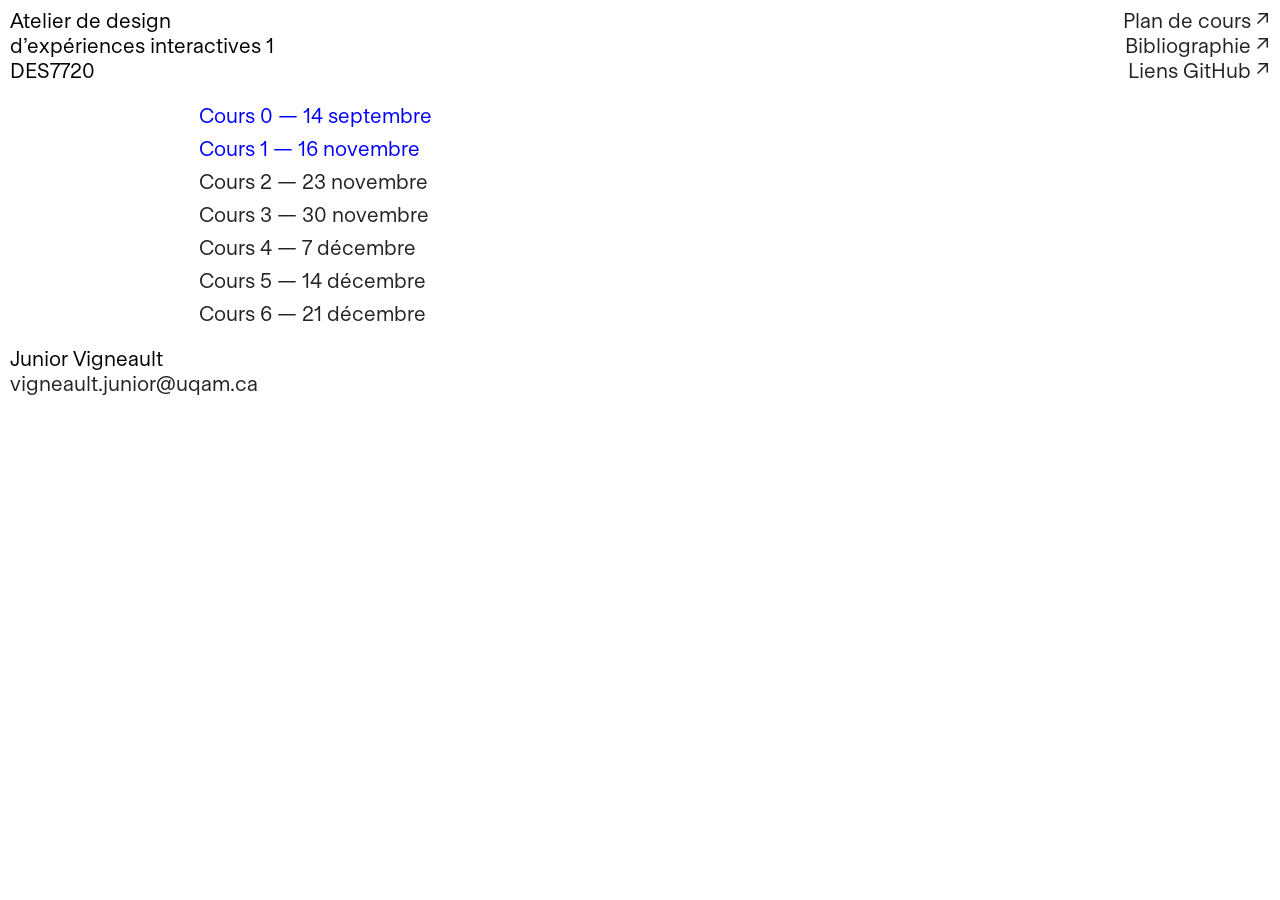
==== index.html @ cbb8cca8 "ajout cours 0 et cours 1 et révision du plan de cours" ====
<!DOCTYPE html>
<html lang="fr">
<head>
  <meta charset="UTF-8">
  <meta name="viewport" content="width=device-width, initial-scale=1">
  <title>DES7720 — Atelier de design d’expériences interactives 1</title>
  <link rel="stylesheet" href="style.css">
  <script src="js/main.js" defer></script>
</head>
<body>
  <header>
    <div>
      <h1>Atelier de design<br>d’expériences interactives 1</h1>
      <p>DES7720</p>
    </div>

    <nav>
      <!-- Ajouter les adresses dans href quand elles seront disponibles. -->
      <p><a href="https://collegemv-my.sharepoint.com/:w:/g/personal/junior_vigneault_cegepmv_ca/IQBDxbpCx2llQZNRxKZxzWwfAev_bNWxJ1FCRFEZ8zcDnIo?e=Xhyeef">Plan de cours ↗</a></p>
      <p><a>Bibliographie ↗</a></p>
      <p><a>Liens GitHub ↗</a></p>
    </nav>
  </header>

  <main>
    <ul>
      <li><a href="https://collegemv-my.sharepoint.com/:p:/g/personal/junior_vigneault_cegepmv_ca/IQDMFUZK7TC5Q5QFCPZWeAPjAeQmx8j7VKonDGB9XJUB5yU?e=sIu0L4" class="cours_lien">Cours 0 — 14 septembre</a></li>
      <li><a href="cours-1.html" class="cours_lien">Cours 1 — 16 novembre</a></li>
      <!-- Les autres cours n'ont pas encore d'adresse href. -->
      <li><a>Cours 2 — 23 novembre</a></li>
      <li><a>Cours 3 — 30 novembre</a></li>
      <li><a>Cours 4 — 7 décembre</a></li>
      <li><a>Cours 5 — 14 décembre</a></li>
      <li><a>Cours 6 — 21 décembre</a></li>
    </ul>
  </main>

  <footer>
    <p>Junior Vigneault</p>
    <p><a href="mailto:vigneault.junior@uqam.ca">vigneault.junior@uqam.ca</a></p>
  </footer>
</body>
</html>
---- style.css ----
/* La police est incluse dans le dossier du site. */
@font-face {
  font-family: Habitus;
  src: url("fonts/Habitus-Regular.woff2") format("woff2");
  font-weight: normal;
  font-style: normal;
}

body {
  margin: 10px;
  background: white;
  color: black;
  font-family: Habitus, Arial, sans-serif;
  font-size: 20px;
  line-height: 1.25;
}

header {
  display: flex;
  justify-content: space-between;
  gap: 40px;
}

h1, p {
  margin: 0;
  font-size: inherit;
  font-weight: normal;
}

nav {
  text-align: right;
}

a {
  color: rgb(35, 35, 35);
  text-decoration: none;
}
.cours_lien{
  color: blue;
}
.lettre {
  transition: color 2s ease-out;
}

.lettre:hover {
  color: var(--couleur-survol, inherit);
  transition: none;
}

main {
  margin: 10px 0 0px 15%;
}

ul {
  padding: 0;
  list-style: none;
}

li {
  margin-bottom: 8px;
}



/* Sur un petit écran, les éléments se placent l'un sous l'autre. */
@media (max-width: 700px) {
  body {
    margin: 20px;
    font-size: 20px;
  }

  header {
    display: block;
  }

  nav {
    margin-top: 28px;
    text-align: left;
  }

  main {
    margin: 50px 0;
  }
}
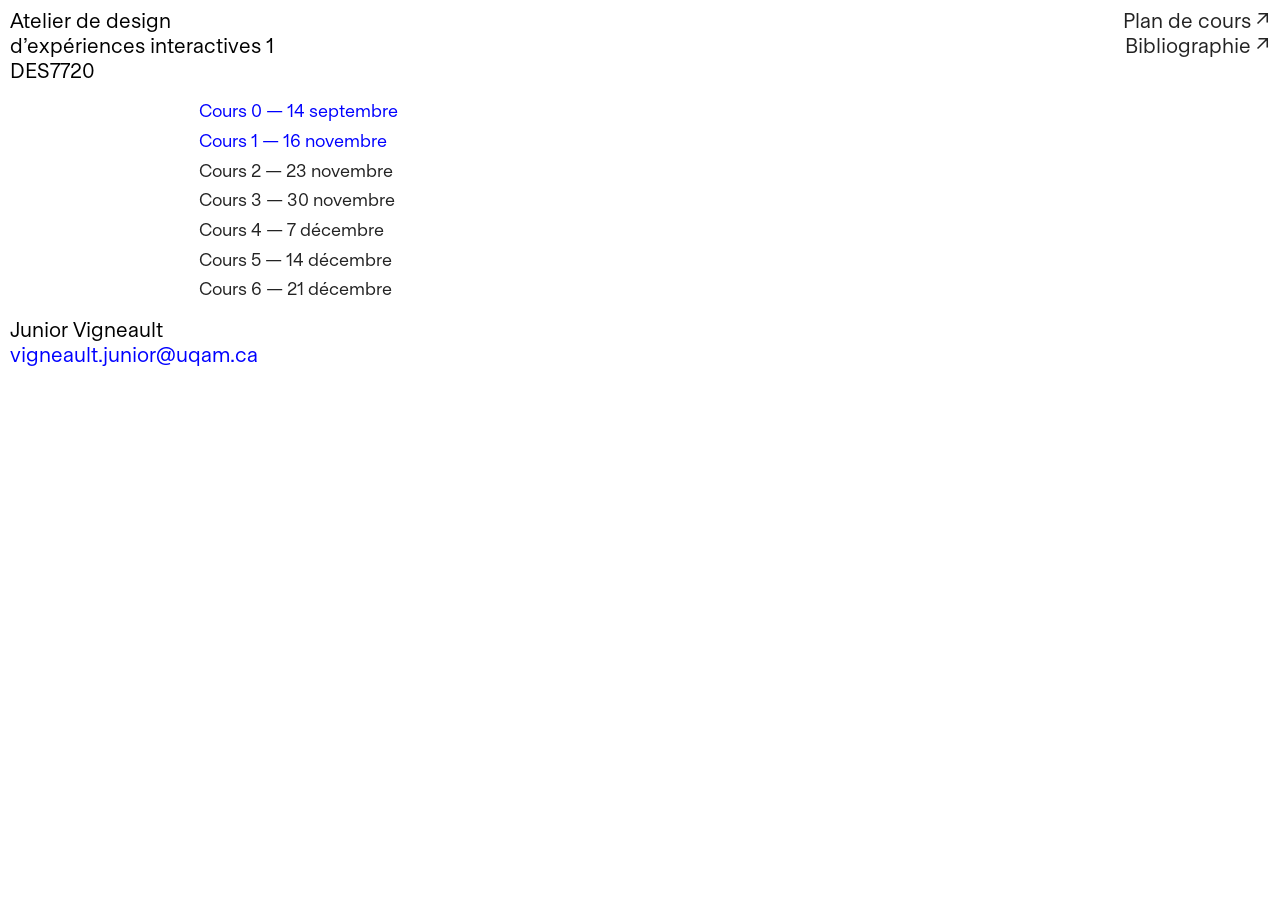
==== commit 51557006: "Update cours : 1" ====
--- a/index.html
+++ b/index.html
@@ -4,29 +4,28 @@
   <meta charset="UTF-8">
   <meta name="viewport" content="width=device-width, initial-scale=1">
   <title>DES7720 — Atelier de design d’expériences interactives 1</title>
-  <link rel="stylesheet" href="style.css">
-  <script src="js/main.js" defer></script>
+  <link rel="stylesheet" href="styles/style.css">
+  <script src="js/script.js" defer></script>
 </head>
 <body>
   <header>
-    <div>
+    <a class="titre-accueil" href="index.html" aria-label="Atelier de design d’expériences interactives 1 — Accueil du cours DES7720">
       <h1>Atelier de design<br>d’expériences interactives 1</h1>
       <p>DES7720</p>
-    </div>
+    </a>
 
     <nav>
-      <!-- Ajouter les adresses dans href quand elles seront disponibles. -->
-      <p><a href="https://collegemv-my.sharepoint.com/:w:/g/personal/junior_vigneault_cegepmv_ca/IQBDxbpCx2llQZNRxKZxzWwfAev_bNWxJ1FCRFEZ8zcDnIo?e=Xhyeef">Plan de cours ↗</a></p>
-      <p><a>Bibliographie ↗</a></p>
-      <p><a>Liens GitHub ↗</a></p>
+      <p><a href="https://collegemv-my.sharepoint.com/:w:/g/personal/junior_vigneault_cegepmv_ca/IQBDxbpCx2llQZNRxKZxzWwfAev_bNWxJ1FCRFEZ8zcDnIo?e=Xhyeef" target="_blank" rel="noopener">Plan de cours ↗</a></p>
+      <p><a href="pages/bibliographie.html">Bibliographie ↗</a></p>
+      <!-- <p><a>Liens GitHub ↗</a></p> -->
     </nav>
   </header>
 
   <main>
     <ul>
-      <li><a href="https://collegemv-my.sharepoint.com/:p:/g/personal/junior_vigneault_cegepmv_ca/IQDMFUZK7TC5Q5QFCPZWeAPjAeQmx8j7VKonDGB9XJUB5yU?e=sIu0L4" class="cours_lien">Cours 0 — 14 septembre</a></li>
-      <li><a href="cours-1.html" class="cours_lien">Cours 1 — 16 novembre</a></li>
-      <!-- Les autres cours n'ont pas encore d'adresse href. -->
+      <li><a href="pages/cours-0.html" class="cours_lien" data-image="./assets/images/cours_0_presentation.png" data-credit="Présentation du cours 0 — DES7720">Cours 0 — 14 septembre</a></li>
+      <li><a href="pages/cours-1.html" class="cours_lien" data-image="./assets/images/cours-1.jpg" data-credit="Le code comme matière — DES7720">Cours 1 — 16 novembre</a></li>
+      <!-- Les autres cours n'ont pas encore eu lieu -->
       <li><a>Cours 2 — 23 novembre</a></li>
       <li><a>Cours 3 — 30 novembre</a></li>
       <li><a>Cours 4 — 7 décembre</a></li>
@@ -36,8 +35,8 @@
   </main>
 
   <footer>
-    <p>Junior Vigneault</p>
-    <p><a href="mailto:vigneault.junior@uqam.ca">vigneault.junior@uqam.ca</a></p>
+    <p>Junior Vigneault <small id="etat-copie" role="status"></small></p>
+    <p><button type="button" class="copier-courriel" aria-label="Copier l’adresse courriel vigneault.junior@uqam.ca">vigneault.junior@uqam.ca</button></p>
   </footer>
 </body>
 </html>
--- a/styles/style.css
+++ b/styles/style.css
@@ -0,0 +1,165 @@
+/* La police est incluse dans le dossier du site. */
+@font-face {
+  font-family: Habitus;
+  src: url("../fonts/Habitus-Regular.woff2") format("woff2");
+  font-weight: normal;
+  font-style: normal;
+}
+
+body {
+  margin: 10px;
+  background: white;
+  color: black;
+  font-family: Habitus, Arial, sans-serif;
+  font-size: 20px;
+  line-height: 1.25;
+}
+
+header {
+  display: flex;
+  justify-content: space-between;
+  gap: 40px;
+}
+
+h1, p {
+  margin: 0;
+  font-size: inherit;
+  font-weight: normal;
+}
+
+nav {
+  text-align: right;
+}
+
+a {
+  color: rgb(35, 35, 35);
+  text-decoration: none;
+}
+.titre-accueil {
+  display: block;
+  width: fit-content;
+  color: inherit;
+}
+
+.cours_lien{
+  color: blue;
+}
+.lettre {
+  transition: color 2s ease-out;
+}
+
+.lettre:hover {
+  color: var(--couleur-survol, inherit);
+  transition: none;
+}
+
+main {
+  margin: 10px 0 0px 15%;
+}
+
+main > p, main > ul, main > section {
+  font-size: calc(1em - 2pt);
+}
+
+ul {
+  padding: 0;
+  list-style: none;
+}
+
+li {
+  margin-bottom: 8px;
+}
+
+.contenu {
+  max-width: 55ch;
+  margin-bottom: 2em;
+}
+
+.contenu h2, .contenu h3 {
+  font-size: 1em;
+  margin: 0 0 0.3em;
+}
+
+.contenu section {
+  margin: 1.25em 0;
+}
+
+.contenu ul, .contenu ol {
+  margin-top: 0;
+}
+
+.contenu a {
+  color: blue;
+}
+
+.image-survol {
+  position: fixed;
+  margin: 0;
+  pointer-events: none;
+  z-index: 1;
+}
+
+.image-survol img {
+  display: block;
+  max-width: 100%;
+  height: auto;
+}
+
+.copier-courriel {
+  font: inherit;
+  color: blue;
+  background: none;
+  border: 0;
+  padding: 0;
+  cursor: pointer;
+}
+
+.courriel-en-ligne {
+  position: relative;
+  display: inline-block;
+}
+
+.courriel-en-ligne small {
+  position: absolute;
+  right: 0;
+  bottom: 100%;
+  white-space: nowrap;
+  background: white;
+}
+
+.image-survol figcaption, small[role="status"] {
+  font-size: 11px;
+  text-align: left;
+  color: rgb(153, 153, 153);
+}
+
+/* Le crédit reste dans le coin de la fenêtre pendant le survol. */
+.image-survol figcaption {
+  position: fixed;
+  right: 10px;
+  bottom: 10px;
+  max-width: calc(100% - 20px);
+  text-align: right;
+  background: white;
+}
+
+/* Sur un petit écran, les éléments se placent l'un sous l'autre. */
+@media (max-width: 700px) {
+  body {
+    margin: 20px;
+    font-size: 20px;
+  }
+
+  header {
+    display: block;
+  }
+
+  nav {
+    margin-top: 28px;
+    text-align: left;
+  }
+
+  main {
+    margin: 50px 0;
+  }
+}
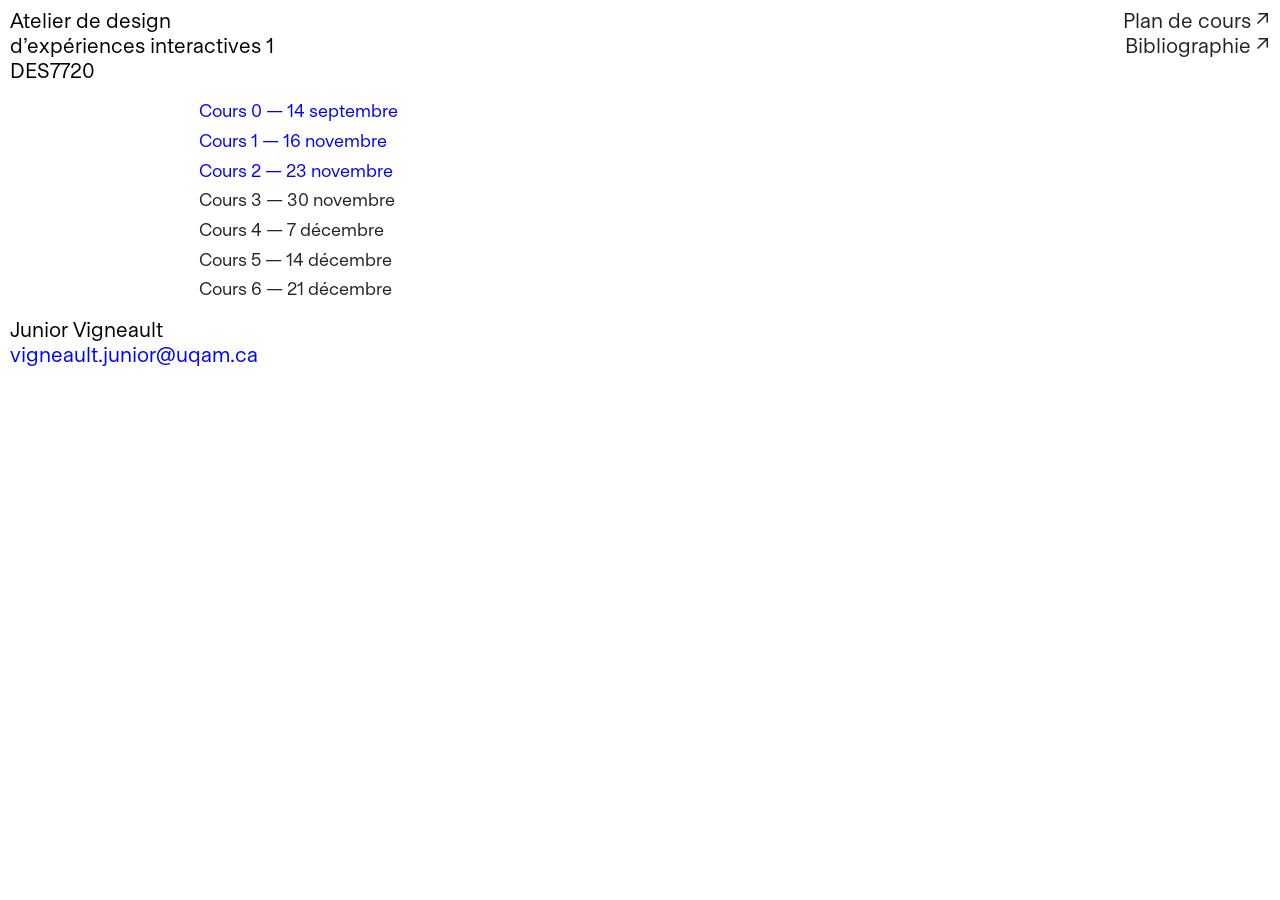
==== commit e7a5822d: "Added exercice 2 in repo. Linked to the files zip" ====
--- a/index.html
+++ b/index.html
@@ -25,8 +25,8 @@
     <ul>
       <li><a href="pages/cours-0.html" class="cours_lien" data-image="./assets/images/cours_0_presentation.png" data-credit="Présentation du cours 0 — DES7720">Cours 0 — 14 septembre</a></li>
       <li><a href="pages/cours-1.html" class="cours_lien" data-image="./assets/images/cours-1.jpg" data-credit="Le code comme matière — DES7720">Cours 1 — 16 novembre</a></li>
+      <li><a href="pages/cours-2.html" class="cours_lien" data-image="./assets/images/intro-p5.png" data-credit="Premier sketch p5.js — DES7720">Cours 2 — 23 novembre</a></li>
       <!-- Les autres cours n'ont pas encore eu lieu -->
-      <li><a>Cours 2 — 23 novembre</a></li>
       <li><a>Cours 3 — 30 novembre</a></li>
       <li><a>Cours 4 — 7 décembre</a></li>
       <li><a>Cours 5 — 14 décembre</a></li>
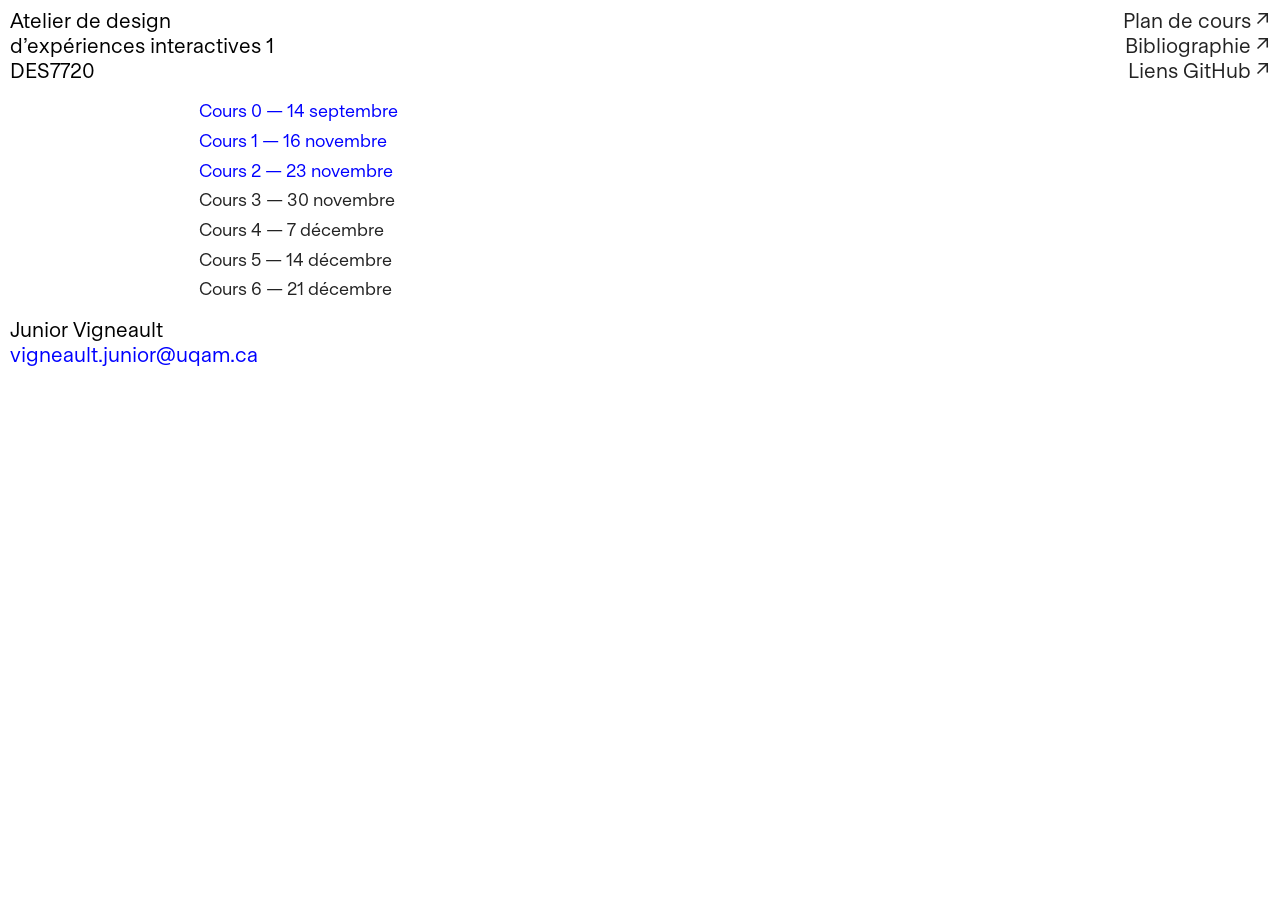
==== commit 4abda601: "Update cours 2" ====
--- a/index.html
+++ b/index.html
@@ -17,7 +17,7 @@
     <nav>
       <p><a href="https://collegemv-my.sharepoint.com/:w:/g/personal/junior_vigneault_cegepmv_ca/IQBDxbpCx2llQZNRxKZxzWwfAev_bNWxJ1FCRFEZ8zcDnIo?e=Xhyeef" target="_blank" rel="noopener">Plan de cours ↗</a></p>
       <p><a href="pages/bibliographie.html">Bibliographie ↗</a></p>
-      <!-- <p><a>Liens GitHub ↗</a></p> -->
+      <p><a href="pages/liens-github.html">Liens GitHub ↗</a></p>
     </nav>
   </header>
 
@@ -25,7 +25,7 @@
     <ul>
       <li><a href="pages/cours-0.html" class="cours_lien" data-image="./assets/images/cours_0_presentation.png" data-credit="Présentation du cours 0 — DES7720">Cours 0 — 14 septembre</a></li>
       <li><a href="pages/cours-1.html" class="cours_lien" data-image="./assets/images/cours-1.jpg" data-credit="Le code comme matière — DES7720">Cours 1 — 16 novembre</a></li>
-      <li><a href="pages/cours-2.html" class="cours_lien" data-image="./assets/images/intro-p5.png" data-credit="Premier sketch p5.js — DES7720">Cours 2 — 23 novembre</a></li>
+      <li><a href="pages/cours-2.html" class="cours_lien" data-image="./assets/documents/cours_2/assets/images/synth.png" data-credit="Synthé main — DES7720">Cours 2 — 23 novembre</a></li>
       <!-- Les autres cours n'ont pas encore eu lieu -->
       <li><a>Cours 3 — 30 novembre</a></li>
       <li><a>Cours 4 — 7 décembre</a></li>
